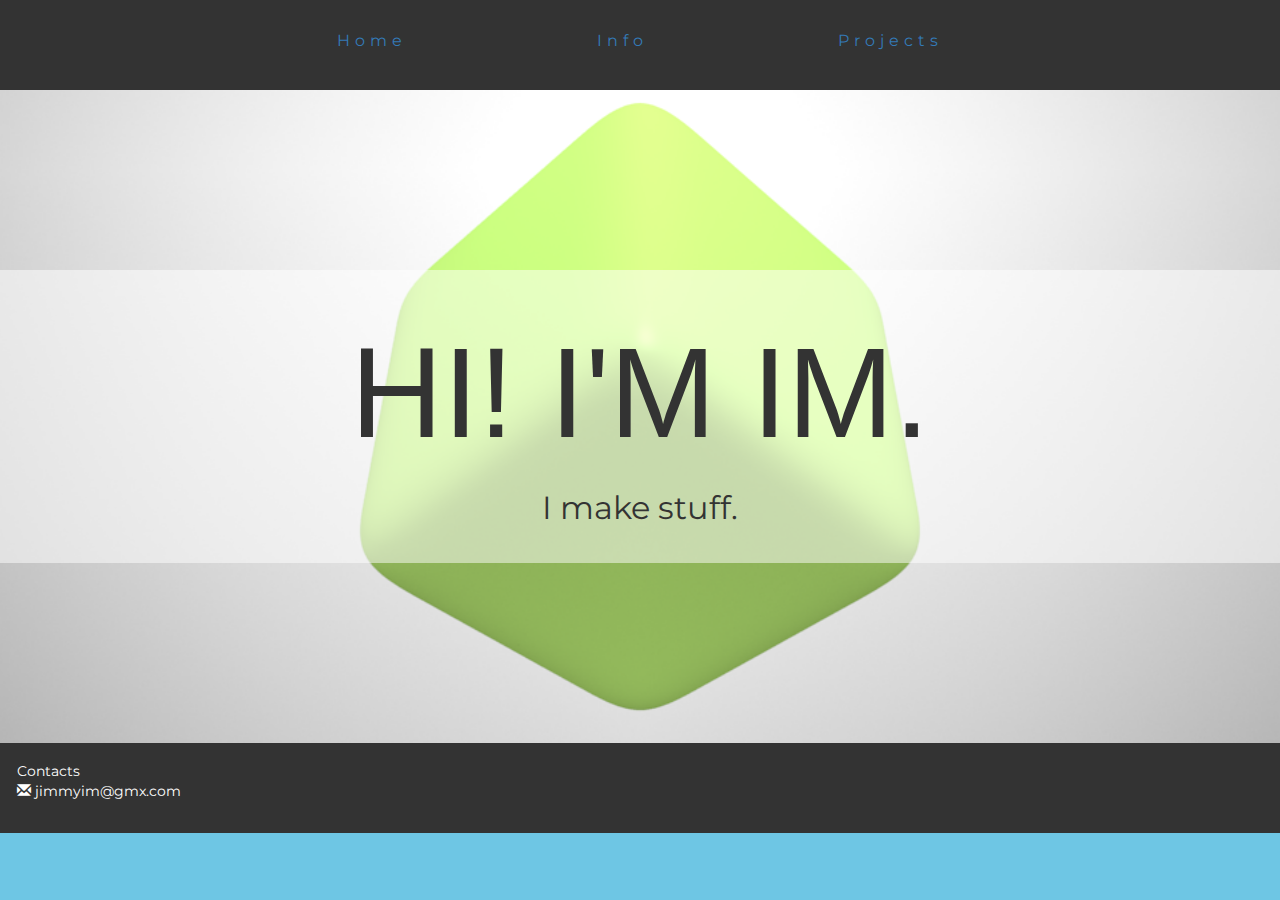
==== index.html @ 7fa48fc8 "Added a period" ====
<!DOCTYPE html>
<html lang="en">
<head>
<title>Home - Jimmy Im's Website</title> 
<meta charset="utf-8">
<meta name="viewport" content="width=device-width, initial-scale=1">

<link rel="stylesheet" href="https://maxcdn.bootstrapcdn.com/bootstrap/3.3.7/css/bootstrap.min.css">
<link rel= "stylesheet" href="_css/styles.css">

<script src="https://ajax.googleapis.com/ajax/libs/jquery/3.2.1/jquery.min.js"></script>
<script src="https://maxcdn.bootstrapcdn.com/bootstrap/3.3.7/js/bootstrap.min.js"></script> 
</head>
<body>
<header role="banner">
    <nav role="navigation" class="navbar navbar-default nav-fixed-top">
    <div class "row">
	    <div class="container-fluid col-sm-2">
		</div>
	    <div class="container-fluid col-sm-8">
            <ul class="nav nav-pills nav-justified">
	           <li><a href="index.html" title="Homepage">Home</a></li>
	           <li><a href="info.html" title="Info">Info</a></li>
	           <li><a href="project.html" title="Projects">Projects</a></li>
	        </ul>
		</div>
	    <div class="container-fluid col-sm-2">
		</div>
	</div>
    </nav>
</header>
<main>
<div class="container-fluid frontI">
    <div class="container-fluid whiteBanner">
    <div class = "row">
            <p class = "introH">HI! I'M IM.</p>
    </div>
	<div class = "row">
	        <p class = "intro">I make stuff.</p>
	</div>
	</div>
</div>
</main>
<footer class="container-fluid">
    <div class="row">
    <p>Contacts</p>
	<p><span class="glyphicon glyphicon-envelope"></span> jimmyim@gmx.com</p>
    </div>	
</footer>
</body>
</html>
---- _css/styles.css ----
@import url( https://fonts.googleapis.com/css?family=Montserrat:300|Permanent+Marker ) ;
html, body {
	background-color: #6EC6E4;
	font-family: 'Montserrat', sans-serif;
	height: 100%;
}


header {
	top: 0px;
	padding: 0px;
}

p{
    margin-bottom: 0px;
}

main {
	background-color: #E2E2E2;
	top: 0px;
}
nav.navbar {
	min-height: 10vh;
	padding: 20px;
    border: 0px;
    border-radius: 0px;
	background-color: #333333;
    margin-bottom: 0px;
    font-size: 16px;
    letter-spacing: 5px;
	text-align: center;
	font-family: 'Montserrat', sans-serif;
}

img.thumbnail {
	width: 500px;
	height:auto;
}
.greyS {
	background-color: grey;
	height: 128px;
}
.introH {
	font-size: 128px;
	padding: 0px 32px;
	font-family: 'Permanent Marker', sans-serif;
	text-align: center;
}

.nav>li>a:hover,
.nav>li>a:focus {
	color: white;
    text-decoration: none;
    background-color: #333333;
}

.articleP {
	background-color: white;
	padding: 32px;
}

p.intro {
	padding: 16x;
	font-size:32px;
	text-align: center;
}

.fill {
    min-height: 80vh;
}


.frontI {
	background-image: url("../blurryGCube.png");
	background-repeat: no-repeat;
	background-position: center;
	background-size: cover;
	padding: 20vh 0px;
}
h1 {
	display:none;
}
h2 {
	display: none;
}
h3 {
	border-bottom: grey solid 1px;
}
footer.container-fluid {
	min-height: 10vh;
	padding: 18px 32px;
	background-color: #333333;
	width: 100%;
}
.whiteBanner {
	background-color: rgba(255,255,255,0.5);
	padding: 32px;
}
footer p {
	color: white;
}
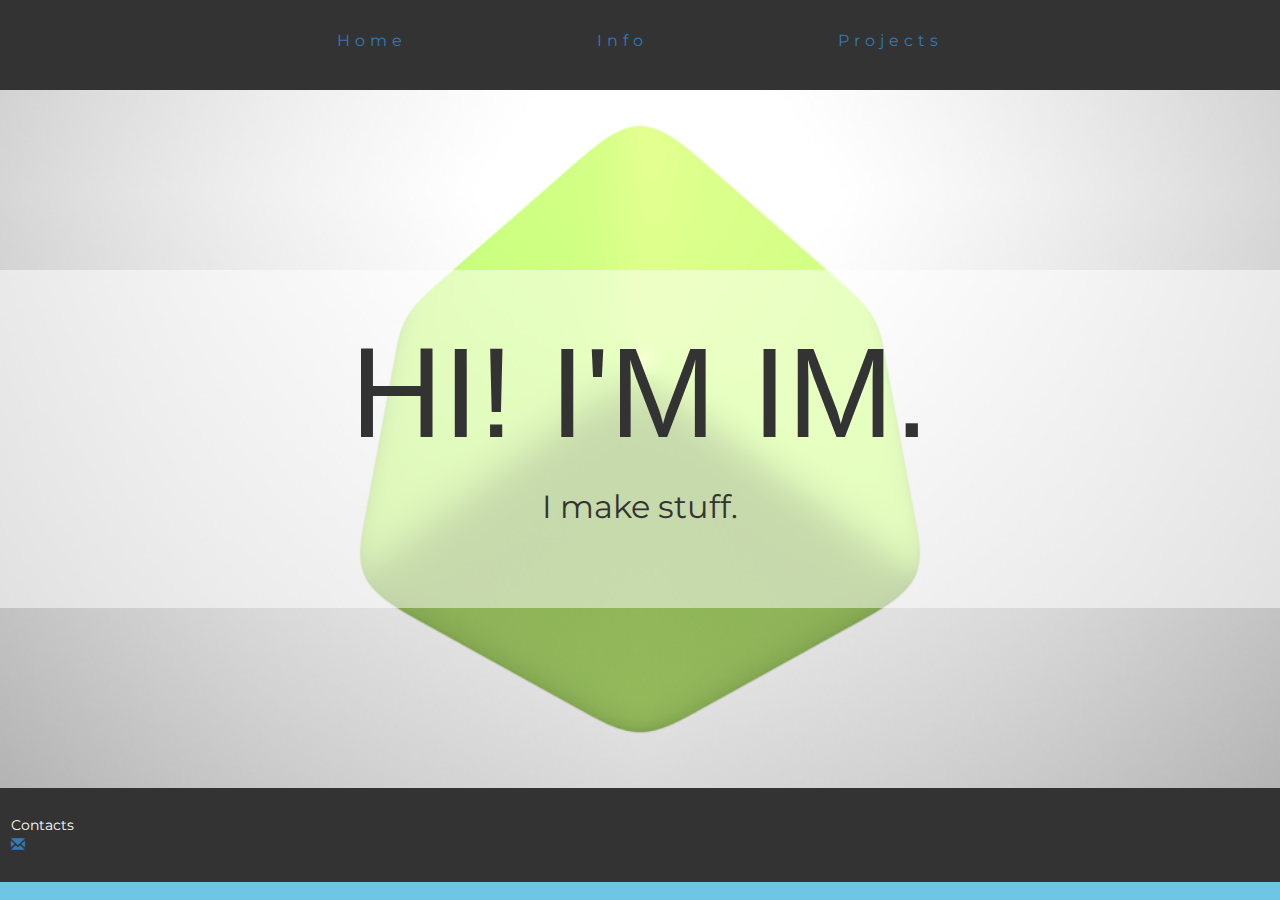
==== commit 0923cb13: "Added new background and fixed scrolling a bit" ====
--- a/index.html
+++ b/index.html
@@ -6,7 +6,7 @@
 <meta name="viewport" content="width=device-width, initial-scale=1">
 
 <link rel="stylesheet" href="https://maxcdn.bootstrapcdn.com/bootstrap/3.3.7/css/bootstrap.min.css">
-<link rel= "stylesheet" href="_css/styles.css">
+<link rel= "stylesheet" href="styles.css">
 
 <script src="https://ajax.googleapis.com/ajax/libs/jquery/3.2.1/jquery.min.js"></script>
 <script src="https://maxcdn.bootstrapcdn.com/bootstrap/3.3.7/js/bootstrap.min.js"></script> 
@@ -44,7 +44,7 @@
 <footer class="container-fluid">
     <div class="row">
     <p>Contacts</p>
-	<p><span class="glyphicon glyphicon-envelope"></span> jimmyim@gmx.com</p>
+	<p><a href="mailto:jimmyim@gmx.com" title="jimmyim@gmx.com"><span class="glyphicon glyphicon-envelope"> </span></a></p>
     </div>	
 </footer>
 </body>
--- a/styles.css
+++ b/styles.css
@@ -0,0 +1,103 @@
+@import url( https://fonts.googleapis.com/css?family=Montserrat:300|Permanent+Marker ) ;
+html, body {
+	background-color: #6EC6E4;
+	font-family: 'Montserrat', sans-serif;
+	height: 100%;
+}
+
+
+header {
+	top: 0px;
+	padding: 0px;
+}
+
+p{
+    margin-bottom: 0px;
+}
+
+main {
+	background: url("bg_blue_fix.png");
+  background-repeat: repeat;
+	top: 0px;
+}
+nav.navbar {
+	min-height: 10vh;
+	padding: 20px;
+    border: 0px;
+    border-radius: 0px;
+	background-color: #333333;
+    margin-bottom: 0px;
+    font-size: 16px;
+    letter-spacing: 5px;
+	text-align: center;
+	font-family: 'Montserrat', sans-serif;
+}
+
+img.thumbnail {
+	width: auto;
+  height:70vh;
+}
+.greyS {
+	background-color: grey;
+	height: 128px;
+}
+.introH {
+	font-size: 128px;
+	padding: 0vh 5vh;
+	font-family: 'Permanent Marker', sans-serif;
+	text-align: center;
+}
+
+.nav>li>a:hover,
+.nav>li>a:focus {
+	color: white;
+    text-decoration: none;
+    background-color: #333333;
+}
+
+.articleP {
+	background-color: white;
+	padding: 32px;
+}
+
+p.intro {
+	padding: 16x;
+	font-size:32px;
+	text-align: center;
+}
+
+.fill {
+    min-height: 77.6vh;
+}
+
+
+.frontI {
+	background-image: url("blurryGCube.png");
+	background-repeat: no-repeat;
+	background-position: center;
+	background-size: cover;
+	padding: 20vh 0px;
+}
+h1 {
+	display:none;
+}
+h2 {
+	display: none;
+}
+h3 {
+	border-bottom: grey solid 1px;
+}
+footer.container-fluid {
+	min-height: 10vh;
+	padding: 3vh 2vw;
+	background-color: #333333;
+	width: 100%;
+}
+.whiteBanner {
+	background-color: rgba(255,255,255,0.5);
+	min-height: 37.6vh;
+  padding: 3.5vh;
+}
+footer p {
+	color: white;
+}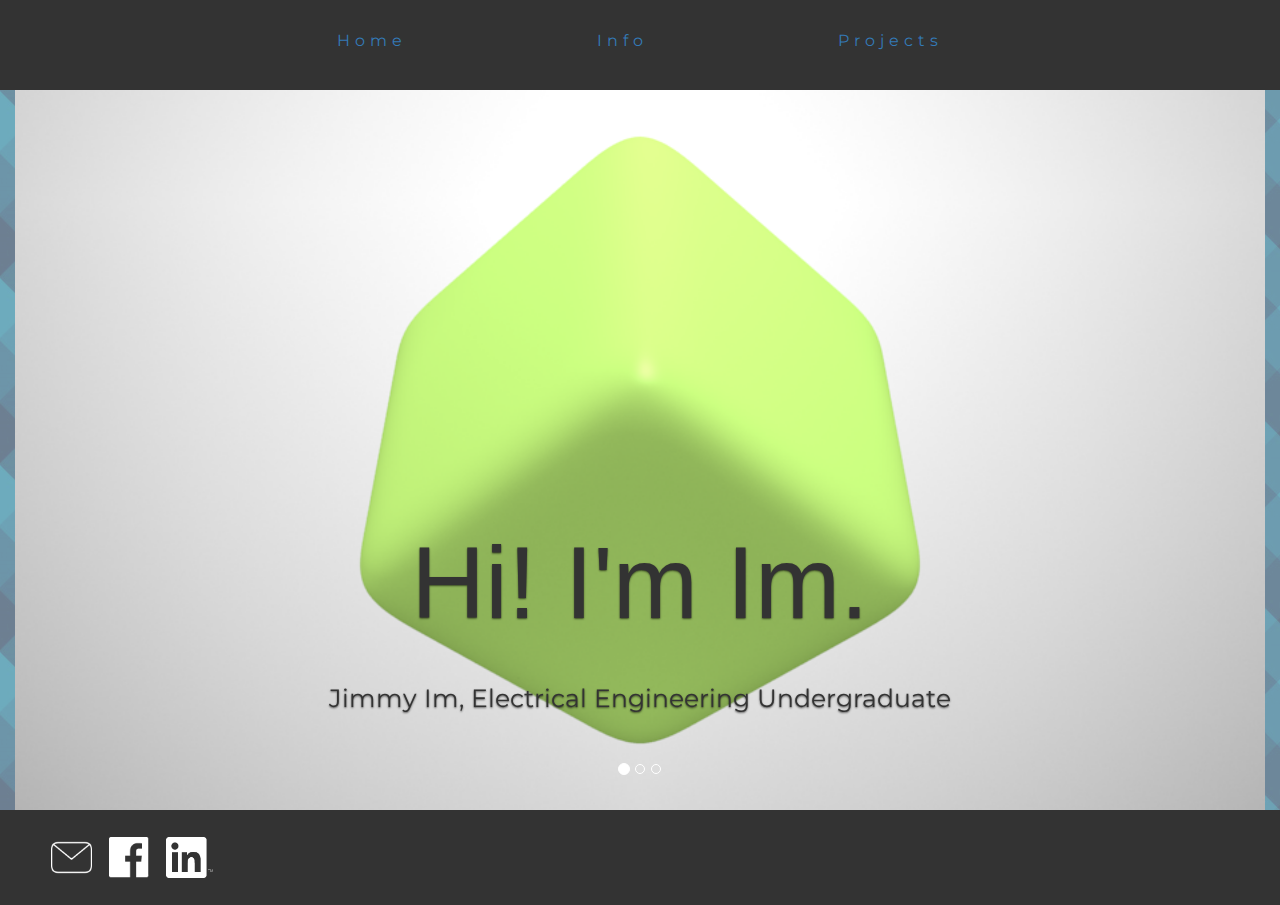
==== commit 692c1494: "Update to info" ====
--- a/index.html
+++ b/index.html
@@ -30,21 +30,64 @@
     </nav>
 </header>
 <main>
-<div class="container-fluid frontI">
-    <div class="container-fluid whiteBanner">
-    <div class = "row">
-            <p class = "introH">HI! I'M IM.</p>
+<div class= "container-fluid">
+<div id="carouselFrontPage" class="carousel slide" data-ride="carousel">
+  <ol class="carousel-indicators">
+    <li data-target="#myCarousel" data-slide-to="0" class="active"></li>
+    <li data-target="#myCarousel" data-slide-to="1"></li>
+    <li data-target="#myCarousel" data-slide-to="2"></li>
+  </ol>
+
+    <div class="carousel-inner">
+      <div class="item active">
+        <img class="frontI1" src="" alt="">
+        <div class="carousel-caption">
+          <div class="container-fluid whiteBanner">
+            <div class = "row">
+                    <p class = "introH">Hi! I'm Im.</p>
+            </div>
+            <div class = "row">
+                    <p class = "intro">Jimmy Im, Electrical Engineering Undergraduate</p>
+            </div>
+          </div>
+        </div>
+      </div>
+      <div class="item">
+        <img class="frontI2" src="" alt="">
+        <div class="carousel-caption">
+          <div class="container-fluid whiteBanner">
+            <div class = "row">
+                    <p class = "introHW">I design circuits.</p>
+            </div>
+            <div class = "row">
+                    <p class = "introW">IEEE Spring Micromouse 2017-2018 Competition</p>
+            </div>
+          </div>
+        </div>
+      </div>
+      <div class="item">
+        <img class="frontI3" src="" alt="">
+        <div class="carousel-caption">
+          <div class="container-fluid whiteBanner">
+            <div class = "row">
+                    <p class = "introHW">And I code stuff. </p>
+            </div>
+            <div class = "row">
+                    <p class = "introW">Text Adventure Prototype</p>
+            </div>
+          </div>
+        </div>
+      </div>
     </div>
-	<div class = "row">
-	        <p class = "intro">I make stuff.</p>
-	</div>
-	</div>
+</div>
 </div>
 </main>
 <footer class="container-fluid">
-    <div class="row">
-    <p>Contacts</p>
-	<p><a href="mailto:jimmyim@gmx.com" title="jimmyim@gmx.com"><span class="glyphicon glyphicon-envelope"> </span></a></p>
+    <div class="row footerIcon">
+	<p><a href="mailto:jimmyim@gmx.com" title="jimmyim@gmx.com"><img src="email1v.png" alt="E-mail" class="footerIcon"></a>
+  <a href="https://www.facebook.com/james.jim.77128261"><img src="flogo-HexRBG-Wht-58.png" alt="Facebook" class="footerIcon"></a>
+  <a href="https://www.linkedin.com/in/jimmy-im-072068159/"><img src="In-White-75px-TM.png" alt="Linkedin" class="footerIcon"></a>
+  </p>
     </div>	
 </footer>
 </body>
--- a/styles.css
+++ b/styles.css
@@ -42,8 +42,16 @@
 	height: 128px;
 }
 .introH {
-	font-size: 128px;
+  font-size: 8vmax;
 	padding: 0vh 5vh;
+  color: #333333;
+	font-family: 'Permanent Marker', sans-serif;
+	text-align: center;
+}
+.introHW {
+  font-size: 8vmax;
+	padding: 0vh 5vh;
+  color: #F2F2F2;
 	font-family: 'Permanent Marker', sans-serif;
 	text-align: center;
 }
@@ -57,12 +65,20 @@
 
 .articleP {
 	background-color: white;
-	padding: 32px;
+	padding: 4em;
 }
 
 p.intro {
-	padding: 16x;
-	font-size:32px;
+	padding: 1em;
+	font-size:1.75em;
+  color: #333333;
+	text-align: center;
+}
+
+p.introW {
+	padding: 1em;
+	font-size:1.75em;
+  color: #F2F2F2;
 	text-align: center;
 }
 
@@ -71,13 +87,30 @@
 }
 
 
-.frontI {
+.frontI1 {
 	background-image: url("blurryGCube.png");
 	background-repeat: no-repeat;
 	background-position: center;
 	background-size: cover;
-	padding: 20vh 0px;
+	padding: 40vh 0px;
 }
+
+.frontI2 {
+	background-image: url("micromouse.png");
+	background-repeat: no-repeat;
+	background-position: center;
+	background-size: cover;
+	padding: 40vh 0px;
+}
+
+.frontI3 {
+	background-image: url("textAdv.png");
+	background-repeat: no-repeat;
+	background-position: center;
+	background-size: cover;
+	padding: 40vh 0px;
+}
+
 h1 {
 	display:none;
 }
@@ -93,9 +126,21 @@
 	background-color: #333333;
 	width: 100%;
 }
+
+.footerIcon {
+  margin-left:1vw;
+  margin-right: auto;
+  height: 2.9em;
+  width: auto;
+}
+
+.imageIcon {
+  display: block;
+
+}
 .whiteBanner {
-	background-color: rgba(255,255,255,0.5);
-	min-height: 37.6vh;
+  position: relative;
+  display: inline;
   padding: 3.5vh;
 }
 footer p {
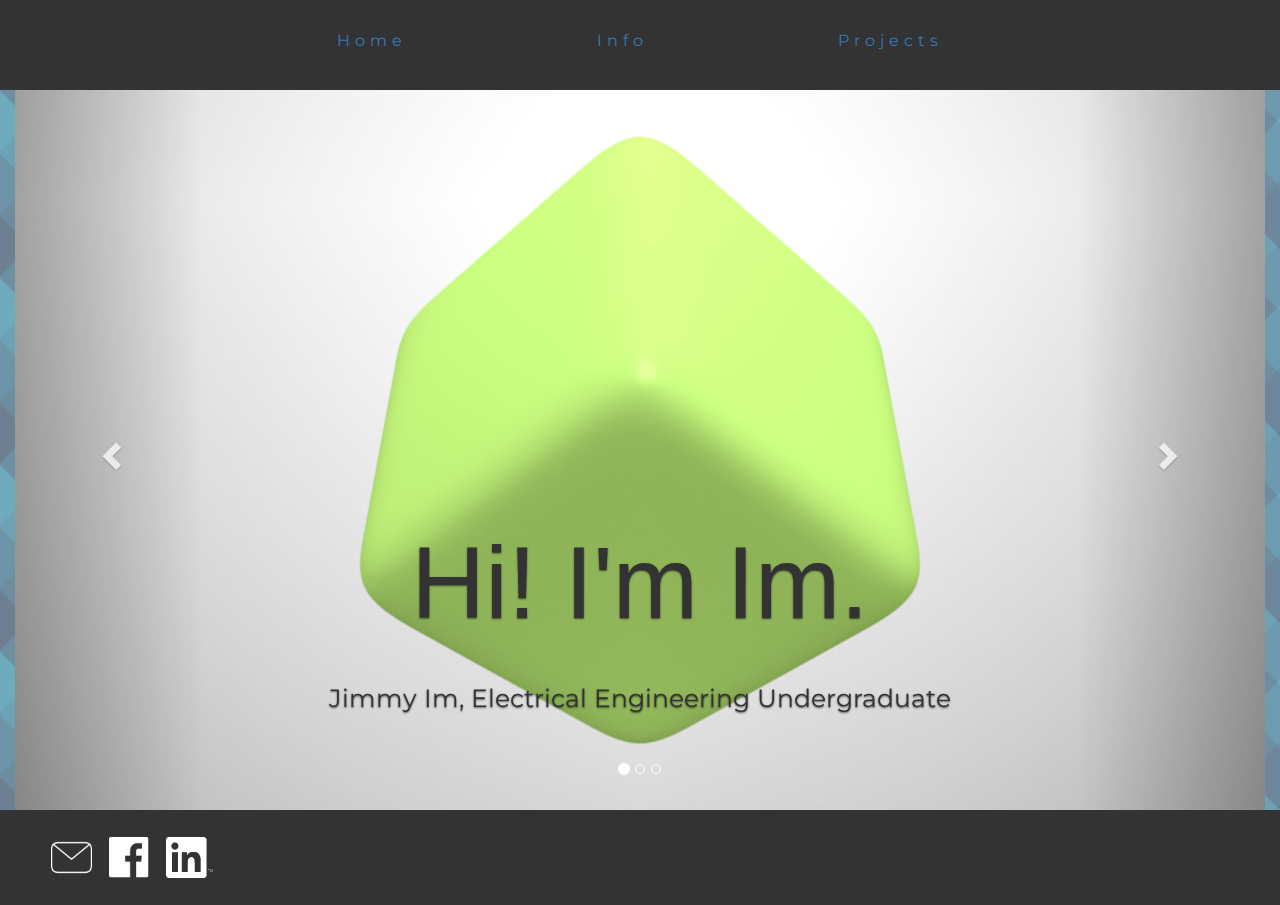
==== commit 71081124: "add carosoul" ====
--- a/index.html
+++ b/index.html
@@ -78,6 +78,14 @@
           </div>
         </div>
       </div>
+    <a class="left carousel-control" href="#carouselFrontPage" data-slide="prev">
+      <span class="glyphicon glyphicon-chevron-left"></span>
+      <span class="sr-only">Previous</span>
+    </a>
+    <a class="right carousel-control" href="#carouselFrontPage" data-slide="next">
+      <span class="glyphicon glyphicon-chevron-right"></span>
+      <span class="sr-only">Next</span>
+    </a>
     </div>
 </div>
 </div>
--- a/styles.css
+++ b/styles.css
@@ -118,6 +118,7 @@
 	display: none;
 }
 h3 {
+  margin:1em 0em;
 	border-bottom: grey solid 1px;
 }
 footer.container-fluid {
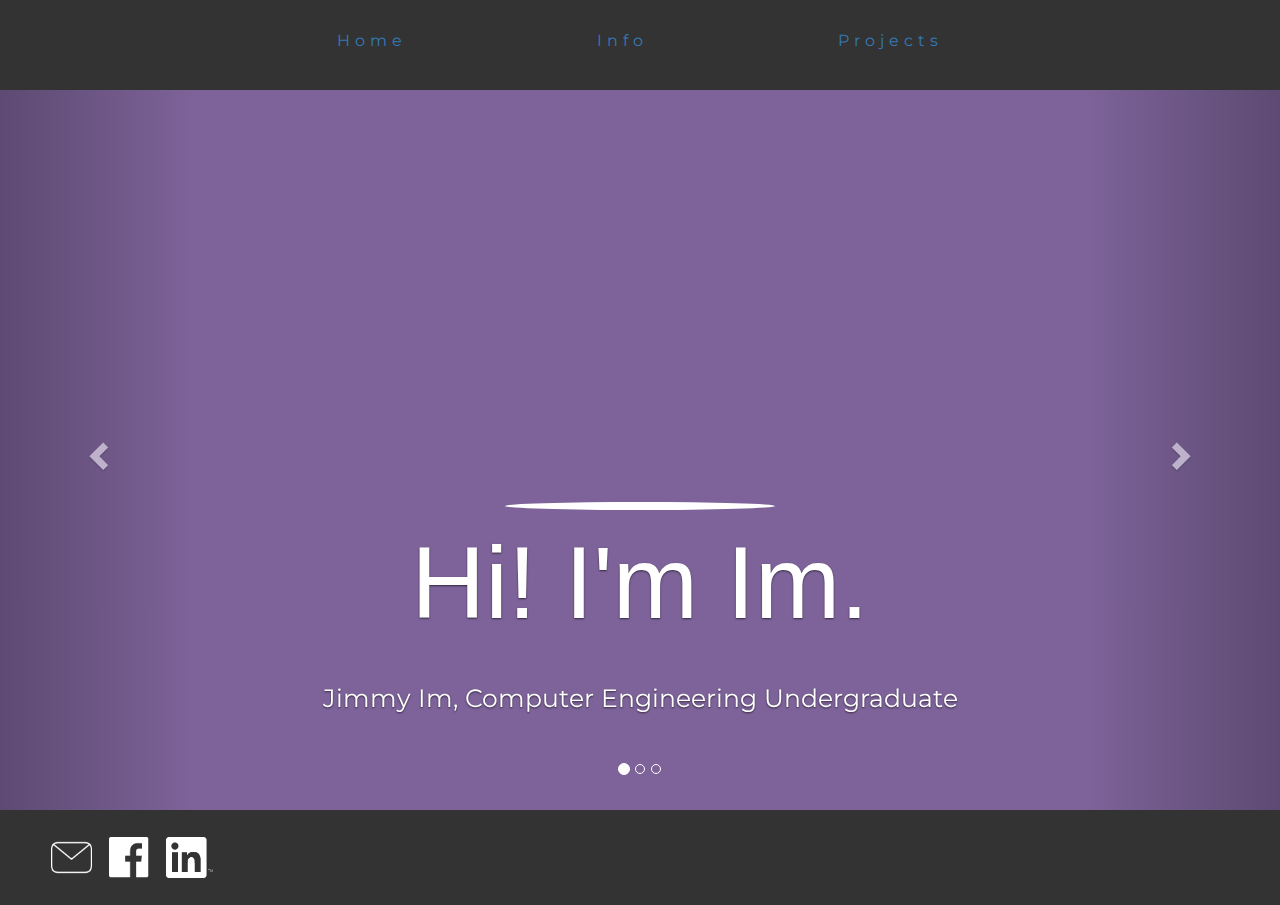
==== commit 92674a7d: "Updated info and fixed carousel" ====
--- a/index.html
+++ b/index.html
@@ -30,7 +30,6 @@
     </nav>
 </header>
 <main>
-<div class= "container-fluid">
 <div id="carouselFrontPage" class="carousel slide" data-ride="carousel">
   <ol class="carousel-indicators">
     <li data-target="#myCarousel" data-slide-to="0" class="active"></li>
@@ -44,10 +43,13 @@
         <div class="carousel-caption">
           <div class="container-fluid whiteBanner">
             <div class = "row">
+                    <img class="profile-img" src="jim.png" alt="">
+            </div>
+            <div class = "row">
                     <p class = "introH">Hi! I'm Im.</p>
             </div>
             <div class = "row">
-                    <p class = "intro">Jimmy Im, Electrical Engineering Undergraduate</p>
+                    <p class = "intro">Jimmy Im, Computer Engineering Undergraduate</p>
             </div>
           </div>
         </div>
@@ -88,7 +90,7 @@
     </a>
     </div>
 </div>
-</div>
+
 </main>
 <footer class="container-fluid">
     <div class="row footerIcon">
--- a/styles.css
+++ b/styles.css
@@ -15,8 +15,18 @@
     margin-bottom: 0px;
 }
 
+.profile-img{
+    border-radius: 50%;
+    display: block;
+  margin-left: auto;
+  margin-right: auto;
+  width: 30vh;
+  
+  border: 4px solid white;
+}
+
 main {
-	background: url("bg_blue_fix.png");
+	background-color: #7D6399;
   background-repeat: repeat;
 	top: 0px;
 }
@@ -44,7 +54,7 @@
 .introH {
   font-size: 8vmax;
 	padding: 0vh 5vh;
-  color: #333333;
+  color: #FFFFFF;
 	font-family: 'Permanent Marker', sans-serif;
 	text-align: center;
 }
@@ -71,7 +81,7 @@
 p.intro {
 	padding: 1em;
 	font-size:1.75em;
-  color: #333333;
+  color: #FFFFFF;
 	text-align: center;
 }
 
@@ -86,13 +96,17 @@
     min-height: 77.6vh;
 }
 
+.googleDoc {
+  width: 50vw;
+  height: 50vh;
+}
 
 .frontI1 {
-	background-image: url("blurryGCube.png");
+	//background-image: url("jimLong.png");
 	background-repeat: no-repeat;
 	background-position: center;
 	background-size: cover;
-	padding: 40vh 0px;
+	padding: 40vh 50vw;
 }
 
 .frontI2 {
@@ -100,7 +114,7 @@
 	background-repeat: no-repeat;
 	background-position: center;
 	background-size: cover;
-	padding: 40vh 0px;
+	padding: 40vh 50vw;
 }
 
 .frontI3 {
@@ -108,7 +122,7 @@
 	background-repeat: no-repeat;
 	background-position: center;
 	background-size: cover;
-	padding: 40vh 0px;
+	padding: 40vh 50vw;
 }
 
 h1 {
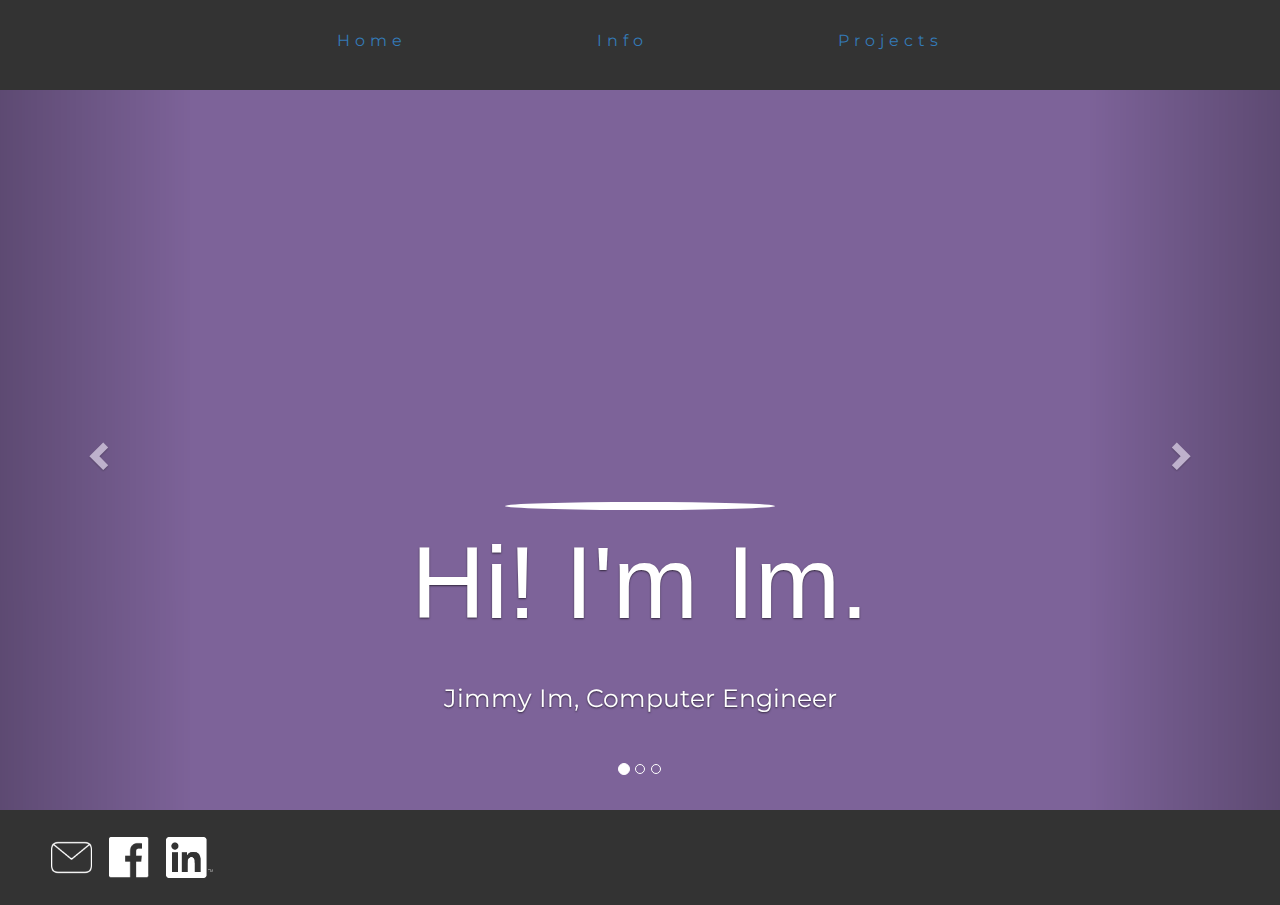
==== commit d4db124c: "Edited website to reflect current status" ====
--- a/index.html
+++ b/index.html
@@ -49,7 +49,7 @@
                     <p class = "introH">Hi! I'm Im.</p>
             </div>
             <div class = "row">
-                    <p class = "intro">Jimmy Im, Computer Engineering Undergraduate</p>
+                    <p class = "intro">Jimmy Im, Computer Engineer</p>
             </div>
           </div>
         </div>
@@ -94,9 +94,9 @@
 </main>
 <footer class="container-fluid">
     <div class="row footerIcon">
-	<p><a href="mailto:jimmyim@gmx.com" title="jimmyim@gmx.com"><img src="email1v.png" alt="E-mail" class="footerIcon"></a>
+	<p><a href="mailto:jimmyim.business@gmail.com" title="jimmyim.business@gmail.com"><img src="email1v.png" alt="E-mail" class="footerIcon"></a>
   <a href="https://www.facebook.com/james.jim.77128261"><img src="flogo-HexRBG-Wht-58.png" alt="Facebook" class="footerIcon"></a>
-  <a href="https://www.linkedin.com/in/jimmy-im-072068159/"><img src="In-White-75px-TM.png" alt="Linkedin" class="footerIcon"></a>
+  <a href="https://www.linkedin.com/in/jimmy-im/"><img src="In-White-75px-TM.png" alt="Linkedin" class="footerIcon"></a>
   </p>
     </div>	
 </footer>
--- a/styles.css
+++ b/styles.css
@@ -90,6 +90,8 @@
 	font-size:1.75em;
   color: #F2F2F2;
 	text-align: center;
+	text-shadow: 0 0 10px black;
+	
 }
 
 .fill {
@@ -110,7 +112,7 @@
 }
 
 .frontI2 {
-	background-image: url("micromouse.png");
+	background-image: url("micromouseIntro.png");
 	background-repeat: no-repeat;
 	background-position: center;
 	background-size: cover;
